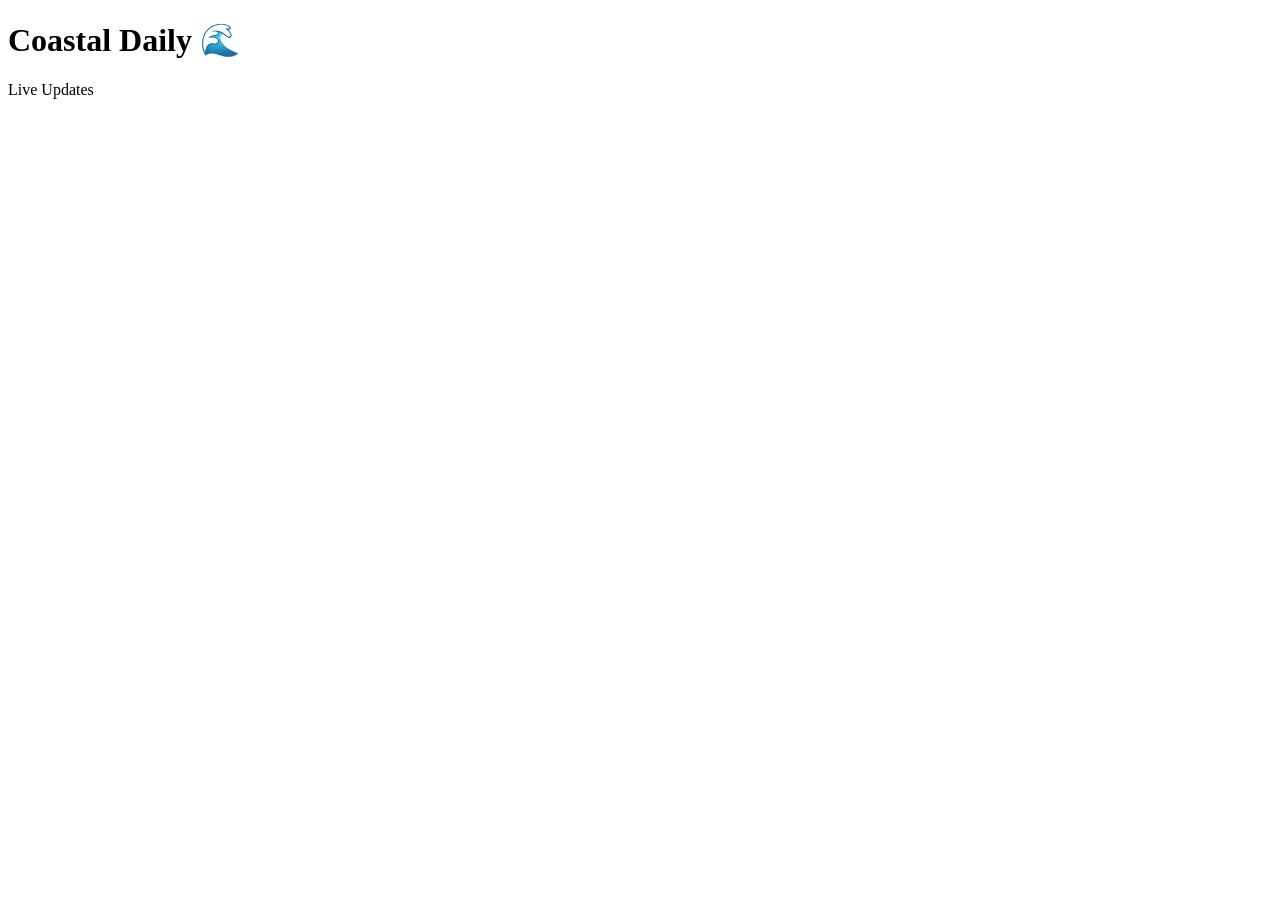
==== vt241_lmv/index.html @ c186294f "feat: add basic html structure for news layout" ====
<!doctype html>
<html lang="uk">
    <head>
        <meta charset="UTF-8" />
        <meta name="viewport" content="width=device-width, initial-scale=1.0" />
        <title>Coastal Daily News 🏖️</title>
        <link rel="stylesheet" href="style.css" />
        <link href="https://fonts.googleapis.com/css2?family=Inter:wght@400;700;900&display=swap" rel="stylesheet" />
    </head>
    <body>
        <div class="dashboard">
            <header class="dashboard__header">
                <h1 class="dashboard__title">Coastal Daily 🌊</h1>
                <div class="dashboard__controls">
                    <span class="badge badge--public">Live Updates</span>
                </div>
            </header>

            <main class="news-grid">
                <article class="news-card">
                    <div class="news-card__image"></div>
                    <div class="news-card__content"></div>
                </article>

                <article class="news-card">
                    <div class="news-card__image"></div>
                    <div class="news-card__content"></div>
                </article>

                <article class="news-card">
                    <div class="news-card__image"></div>
                    <div class="news-card__content"></div>
                </article>
            </main>
        </div>
    </body>
</html>
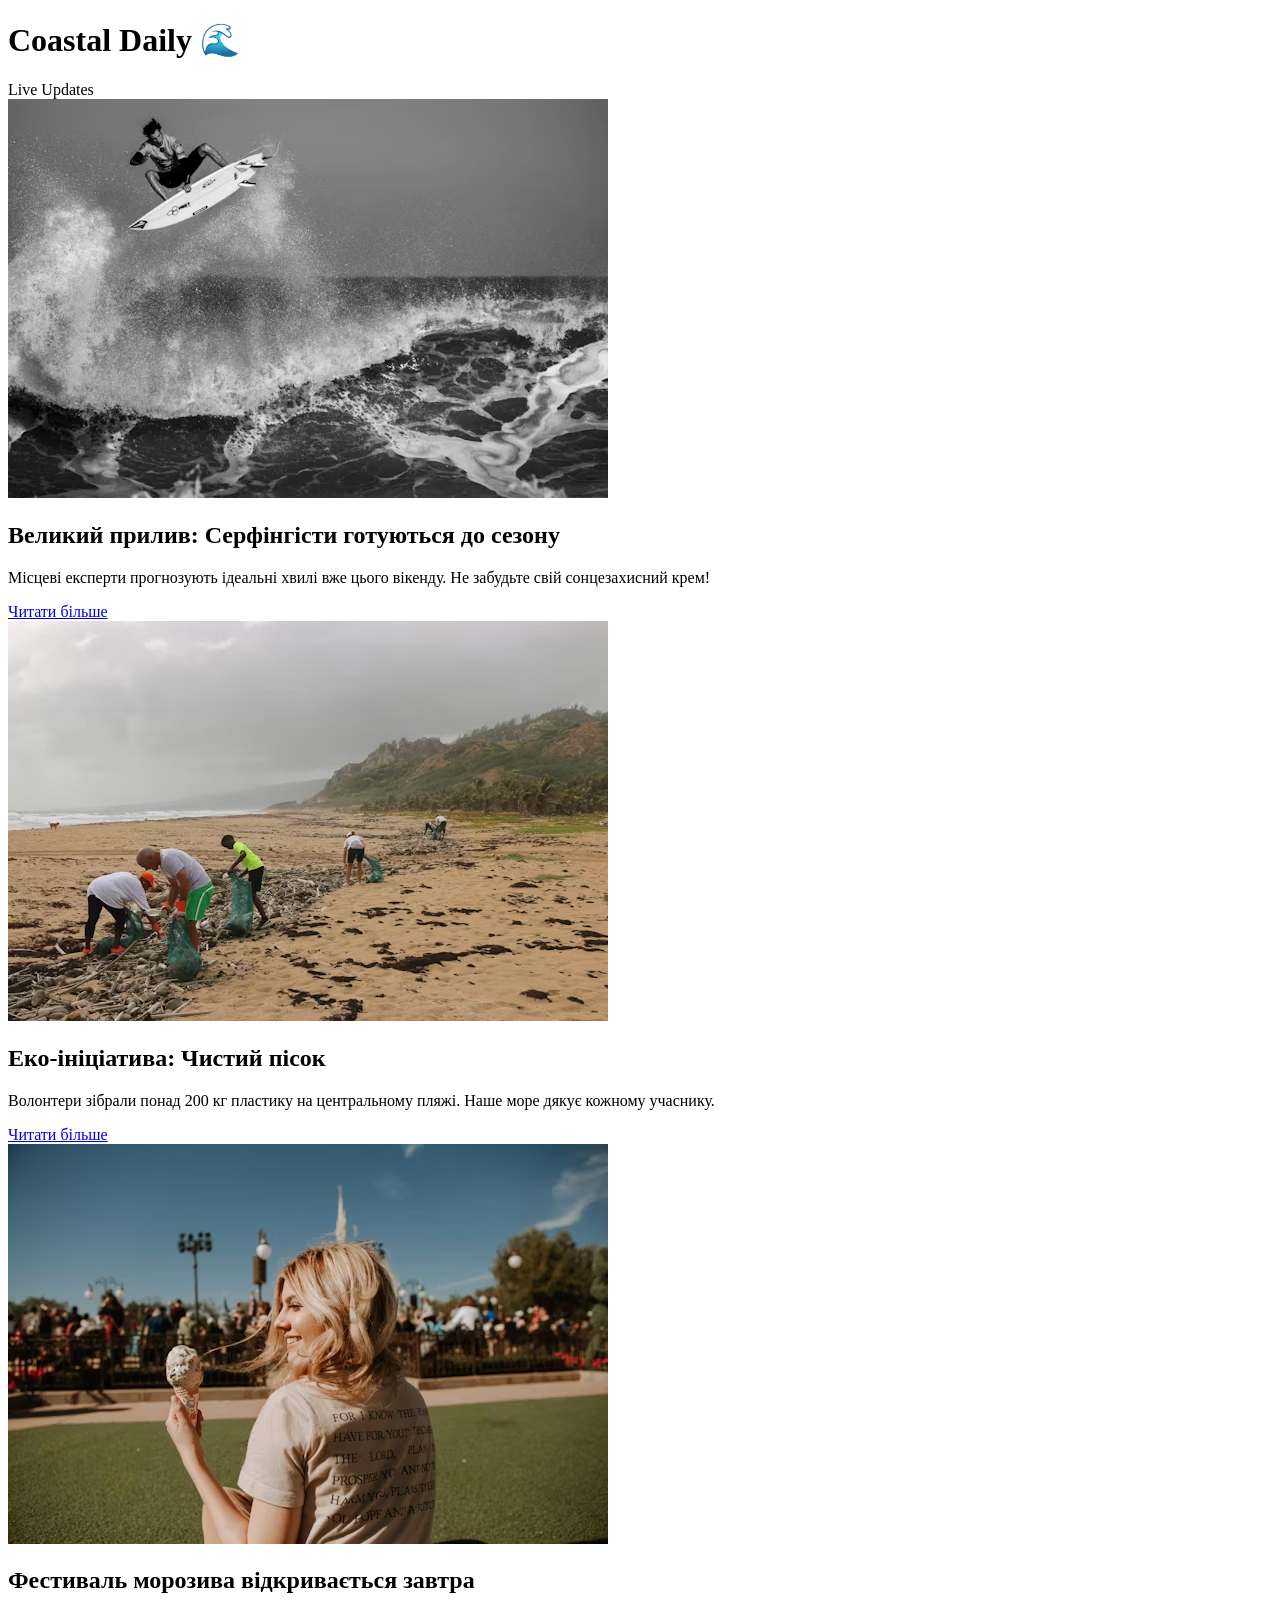
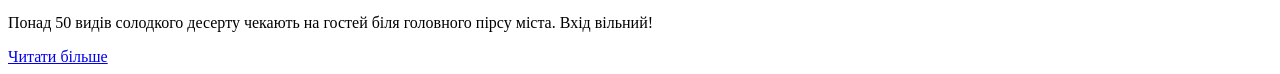
==== commit 460c816d: "content: add news articles with placeholders" ====
--- a/vt241_lmv/index.html
+++ b/vt241_lmv/index.html
@@ -15,21 +15,40 @@
                     <span class="badge badge--public">Live Updates</span>
                 </div>
             </header>
-
             <main class="news-grid">
                 <article class="news-card">
-                    <div class="news-card__image"></div>
-                    <div class="news-card__content"></div>
+                    <div class="news-card__image">
+                        <img src="images/news1.avif" alt="Surf competition" />
+                    </div>
+                    <div class="news-card__content">
+                        <h2 class="news-card__title">Великий прилив: Серфінгісти готуються до сезону</h2>
+                        <p class="news-card__text">
+                            Місцеві експерти прогнозують ідеальні хвилі вже цього вікенду. Не забудьте свій сонцезахисний крем!
+                        </p>
+                        <a href="#" class="btn btn--ocean">Читати більше</a>
+                    </div>
                 </article>
-
                 <article class="news-card">
-                    <div class="news-card__image"></div>
-                    <div class="news-card__content"></div>
+                    <div class="news-card__image">
+                        <img src="images/news2.avif" alt="Beach cleaning" />
+                    </div>
+                    <div class="news-card__content">
+                        <h2 class="news-card__title">Еко-ініціатива: Чистий пісок</h2>
+                        <p class="news-card__text">
+                            Волонтери зібрали понад 200 кг пластику на центральному пляжі. Наше море дякує кожному учаснику.
+                        </p>
+                        <a href="#" class="btn btn--ocean">Читати більше</a>
+                    </div>
                 </article>
-
                 <article class="news-card">
-                    <div class="news-card__image"></div>
-                    <div class="news-card__content"></div>
+                    <div class="news-card__image">
+                        <img src="images/news3.avif" alt="Ice cream festival" />
+                    </div>
+                    <div class="news-card__content">
+                        <h2 class="news-card__title">Фестиваль морозива відкривається завтра</h2>
+                        <p class="news-card__text">Понад 50 видів солодкого десерту чекають на гостей біля головного пірсу міста. Вхід вільний!</p>
+                        <a href="#" class="btn btn--ocean">Читати більше</a>
+                    </div>
                 </article>
             </main>
         </div>
